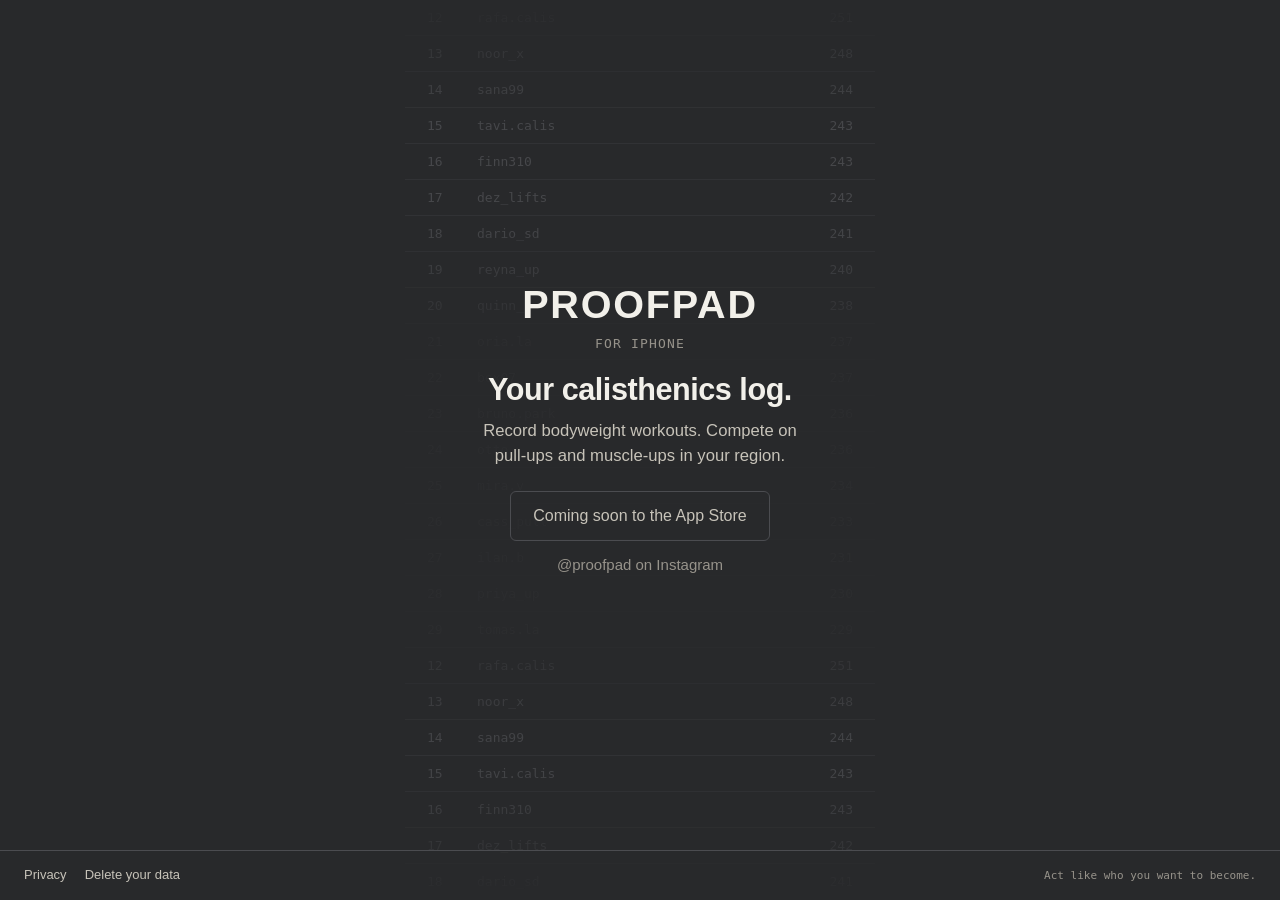
==== index.html @ cd72b881 "Landing page: one viewport, centered, the app's front door Direction A of three. The site now wears " ====
<!doctype html>
<html lang="en">
<head>
<meta charset="utf-8">
<meta name="viewport" content="width=device-width,initial-scale=1,viewport-fit=cover">
<meta name="color-scheme" content="dark">
<meta name="theme-color" content="#28292B">
<title>ProofPad — Your calisthenics log.</title>
<meta name="description" content="ProofPad is a calisthenics workout log for iPhone. Record bodyweight workouts. Compete on pull-ups and muscle-ups in your region.">
<meta property="og:title" content="ProofPad — Your calisthenics log.">
<meta property="og:description" content="Record bodyweight workouts. Compete on pull-ups and muscle-ups in your region. Coming soon to the App Store.">
<meta property="og:url" content="https://proofpad.co/">
<meta property="og:type" content="website">
<link rel="stylesheet" href="/style.css">
</head>
<body class="home">

<!-- The board the app's own sign-in gate drifts behind its copy. Staged rows,
     the same theater the gate uses — decoration, not data, and hidden from
     assistive tech for exactly that reason. -->
<div class="board" aria-hidden="true">
  <div class="drift">
    <div class="brow"><span>12</span><span>rafa.calis</span><span>251</span></div>
    <div class="brow"><span>13</span><span>noor_x</span><span>248</span></div>
    <div class="brow"><span>14</span><span>sana99</span><span>244</span></div>
    <div class="brow"><span>15</span><span>tavi.calis</span><span>243</span></div>
    <div class="brow"><span>16</span><span>finn310</span><span>243</span></div>
    <div class="brow"><span>17</span><span>dez_lifts</span><span>242</span></div>
    <div class="brow"><span>18</span><span>dario_sd</span><span>241</span></div>
    <div class="brow"><span>19</span><span>reyna_up</span><span>240</span></div>
    <div class="brow"><span>20</span><span>quinn_x</span><span>238</span></div>
    <div class="brow"><span>21</span><span>oria.la</span><span>237</span></div>
    <div class="brow"><span>22</span><span>bex07</span><span>237</span></div>
    <div class="brow"><span>23</span><span>bruno.park</span><span>236</span></div>
    <div class="brow"><span>24</span><span>otto</span><span>236</span></div>
    <div class="brow"><span>25</span><span>mira.v</span><span>234</span></div>
    <div class="brow"><span>26</span><span>cass_pull</span><span>233</span></div>
    <div class="brow"><span>27</span><span>ilan.b</span><span>231</span></div>
    <div class="brow"><span>28</span><span>priya_up</span><span>230</span></div>
    <div class="brow"><span>29</span><span>tomas.la</span><span>229</span></div>
    <div class="brow"><span>12</span><span>rafa.calis</span><span>251</span></div>
    <div class="brow"><span>13</span><span>noor_x</span><span>248</span></div>
    <div class="brow"><span>14</span><span>sana99</span><span>244</span></div>
    <div class="brow"><span>15</span><span>tavi.calis</span><span>243</span></div>
    <div class="brow"><span>16</span><span>finn310</span><span>243</span></div>
    <div class="brow"><span>17</span><span>dez_lifts</span><span>242</span></div>
    <div class="brow"><span>18</span><span>dario_sd</span><span>241</span></div>
    <div class="brow"><span>19</span><span>reyna_up</span><span>240</span></div>
    <div class="brow"><span>20</span><span>quinn_x</span><span>238</span></div>
    <div class="brow"><span>21</span><span>oria.la</span><span>237</span></div>
    <div class="brow"><span>22</span><span>bex07</span><span>237</span></div>
    <div class="brow"><span>23</span><span>bruno.park</span><span>236</span></div>
    <div class="brow"><span>24</span><span>otto</span><span>236</span></div>
    <div class="brow"><span>25</span><span>mira.v</span><span>234</span></div>
    <div class="brow"><span>26</span><span>cass_pull</span><span>233</span></div>
    <div class="brow"><span>27</span><span>ilan.b</span><span>231</span></div>
    <div class="brow"><span>28</span><span>priya_up</span><span>230</span></div>
    <div class="brow"><span>29</span><span>tomas.la</span><span>229</span></div>
  </div>
</div>

<main>
  <div class="stack">
    <p class="wordmark">PROOFPAD</p>
    <p class="ios">for iPhone</p>
  </div>
  <div class="stack">
    <h1 class="lede">Your calisthenics log.</h1>
    <p class="sub">Record bodyweight workouts. Compete on pull-ups and muscle-ups in your region.</p>
  </div>
  <div class="cta">
    <!-- The App Store badge drops in here on launch day: Apple's official
         white SVG, nothing else on the page moves. -->
    <p class="slot">Coming soon to the App Store</p>
    <a class="ig" href="https://www.instagram.com/proofpad/">@proofpad on Instagram</a>
  </div>
</main>

<footer>
  <a href="/privacy">Privacy</a>
  <a href="/privacy#delete">Delete your data</a>
  <span class="motto">Act like who you want to become.</span>
</footer>

</body>
</html>
---- style.css ----
/* ProofPad — the site wears the app's tokens (docs/proofpad-style.md).
   Two page shapes share this file:
     .home     the landing page — ONE fixed viewport, centered, never scrolls
     (default) the document pages (/privacy) — long, and they MUST scroll
   Never move the .home rules onto bare `body`, or the privacy policy loses
   everything below the fold. */
:root{--steel:#28292B;--plate:#333437;--knurl:#3F4043;--seam:#4B4C50;--chalk:#F2F0EA;--ash:#C7C3B9;--smoke:#97938B;--birch:#C89B6A;
--sans:-apple-system,BlinkMacSystemFont,"SF Pro Text","Segoe UI",Roboto,"Helvetica Neue",Helvetica,Arial,sans-serif;
--mono:ui-monospace,"SF Mono",SFMono-Regular,Menlo,Consolas,monospace}
*{box-sizing:border-box;margin:0;padding:0}
html{background:var(--steel);color:var(--chalk);font:17px/1.5 var(--sans);-webkit-font-smoothing:antialiased}
body{min-height:100vh;display:flex;flex-direction:column;background:var(--steel)}

/* ── document pages (/privacy) ─────────────────────────────────────── */
main{width:100%;max-width:640px;margin:0 auto;padding:72px 24px 48px;flex:1}
.wordmark{font-size:44px;font-weight:600;letter-spacing:.02em;line-height:1;color:var(--chalk);text-decoration:none;display:inline-block}
.lede{font-size:28px;font-weight:600;line-height:1.2;margin-top:40px}
.sub{color:var(--ash);margin-top:14px;font-size:17px}
.quiet{color:var(--smoke);margin-top:28px;font-size:15px}
h1{font-size:28px;font-weight:600;line-height:1.2;margin-top:40px}
h2{font-size:22px;font-weight:600;margin-top:36px;padding-top:20px;border-top:1px solid var(--seam)}
p,li{color:var(--ash);margin-top:12px}
ul{padding-left:22px}
strong{color:var(--chalk);font-weight:600}
a{color:var(--chalk)}
.mono{font-family:var(--mono);font-size:13px;color:var(--ash)}
footer{width:100%;max-width:640px;margin:0 auto;padding:24px;border-top:1px solid var(--seam);display:flex;gap:20px;flex-wrap:wrap;align-items:baseline}
footer a{color:var(--ash);text-decoration:none;font-size:15px}
footer a:hover{color:var(--chalk)}
footer .motto{color:var(--smoke);font-size:13px;margin-left:auto}
.actions{margin-top:36px;display:flex;gap:12px;flex-wrap:wrap}
.btn{display:inline-block;padding:0 22px;height:52px;line-height:52px;border-radius:6px;background:var(--chalk);color:var(--steel);font-weight:500;text-decoration:none}
.btn.secondary{background:transparent;color:var(--chalk);border:1px solid var(--seam)}
a:focus-visible,button:focus-visible{outline:2px solid var(--chalk);outline-offset:3px;border-radius:4px}

/* ── the landing page ──────────────────────────────────────────────── */
/* svh, not vh: vh resolves against the toolbar-RETRACTED viewport, so on a
   phone the page loads taller than the screen and clips. svh is the smallest
   (toolbar-showing) viewport, which is the only one that can be guaranteed. */
body.home{height:100vh;height:100svh;overflow:hidden}

/* Every size below is a clamp so the column compresses on a short screen
   instead of overflowing. Nothing here has a fixed aspect ratio, which is
   what makes "never scrolls" structural rather than tuned. */
body.home main{
  flex:1;min-height:0;max-width:none;padding:clamp(14px,3svh,28px) 24px;
  display:flex;flex-direction:column;align-items:center;justify-content:center;
  text-align:center;gap:clamp(14px,2.4svh,26px);position:relative;z-index:1;
}
body.home .stack{display:flex;flex-direction:column;align-items:center;gap:clamp(8px,1.4svh,14px)}
body.home .wordmark{font-size:clamp(26px,4.4svh,40px);letter-spacing:.045em}
body.home .lede{font-size:clamp(21px,3.4svh,31px);font-weight:600;letter-spacing:-.015em;line-height:1.14;margin:0;text-wrap:balance}
body.home .sub{font-size:clamp(14px,1.85svh,17px);color:var(--ash);line-height:1.5;margin:0;max-width:34ch}
body.home .ios{font:clamp(11px,1.5svh,13px)/1 var(--mono);letter-spacing:.09em;text-transform:uppercase;color:var(--smoke);margin:0}
body.home .cta{display:flex;flex-direction:column;align-items:center;gap:clamp(9px,1.5svh,14px)}
/* The CTA slot. Apple's official white App Store badge replaces this line on
   launch day and nothing else moves. Birch never appears on the site: the
   badge is Apple's artwork, so the page's one action wears Apple's color. */
body.home .slot{
  border:1px solid var(--seam);border-radius:6px;color:var(--ash);margin:0;
  padding:0 22px;height:clamp(42px,5.6svh,50px);display:flex;align-items:center;
  font-size:clamp(14px,1.8svh,16px);
}
body.home .ig{color:var(--smoke);text-decoration:none;font-size:clamp(13px,1.7svh,15px)}
body.home .ig:hover{color:var(--ash)}
/* Mobile Safari's toolbar floats over the small viewport, so svh alone does
   not keep the footer clear of it — and Privacy / Delete your data are
   load-bearing (Meta requires both reachable). The extra bottom padding buys
   that clearance; the centered column has height to spare, so it costs
   nothing. env() adds the home-indicator inset on top where there is one. */
body.home footer{
  flex:none;max-width:none;border-top:1px solid var(--seam);
  /* min() so the clearance yields on a very short viewport — the page must
     fit before it is comfortable. 46px on a phone, ~22px at 320px tall. */
  padding:14px 24px calc(min(46px,7svh) + env(safe-area-inset-bottom));
  justify-content:center;gap:18px;
}
body.home footer a{font-size:13px}
body.home footer .motto{font-size:11px;font-family:var(--mono);margin-left:0}
@media(min-width:700px){
  /* A pointer device has no floating toolbar to clear. */
  body.home footer{padding-bottom:calc(16px + env(safe-area-inset-bottom))}
  body.home footer{justify-content:flex-start}
  body.home footer .motto{margin-left:auto}
}

/* The board behind the words — the app's own sign-in gate, on the web.
   A ghost, not a table: it fades out through the middle so the copy sits on
   quiet ground, and it is aria-hidden because it is decoration. */
.board{
  position:fixed;inset:0;z-index:0;overflow:hidden;display:flex;justify-content:center;
  /* Quiet band spans the whole copy block, not just its middle, so the
     wordmark and the lede sit on ground as calm as the CTA does. */
  --fade:linear-gradient(180deg,transparent 0%,#000 14%,#000 24%,
    rgba(0,0,0,.12) 38%,rgba(0,0,0,.12) 70%,#000 84%,transparent 100%);
  -webkit-mask-image:var(--fade);mask-image:var(--fade);
}
.drift{display:flex;flex-direction:column;width:min(100%,470px);animation:drift 44s linear infinite}
/* The list is doubled in the markup, so -50% lands exactly on a seam. */
@keyframes drift{from{transform:translateY(0)}to{transform:translateY(-50%)}}
.brow{
  display:grid;grid-template-columns:38px 1fr 56px;gap:12px;padding:11px 22px;
  font:13px/1 var(--mono);color:rgba(75,76,80,.85);
  border-bottom:1px solid rgba(75,76,80,.28);
}
.brow span:last-child{text-align:right}
@media(prefers-reduced-motion:reduce){.drift{animation:none}}
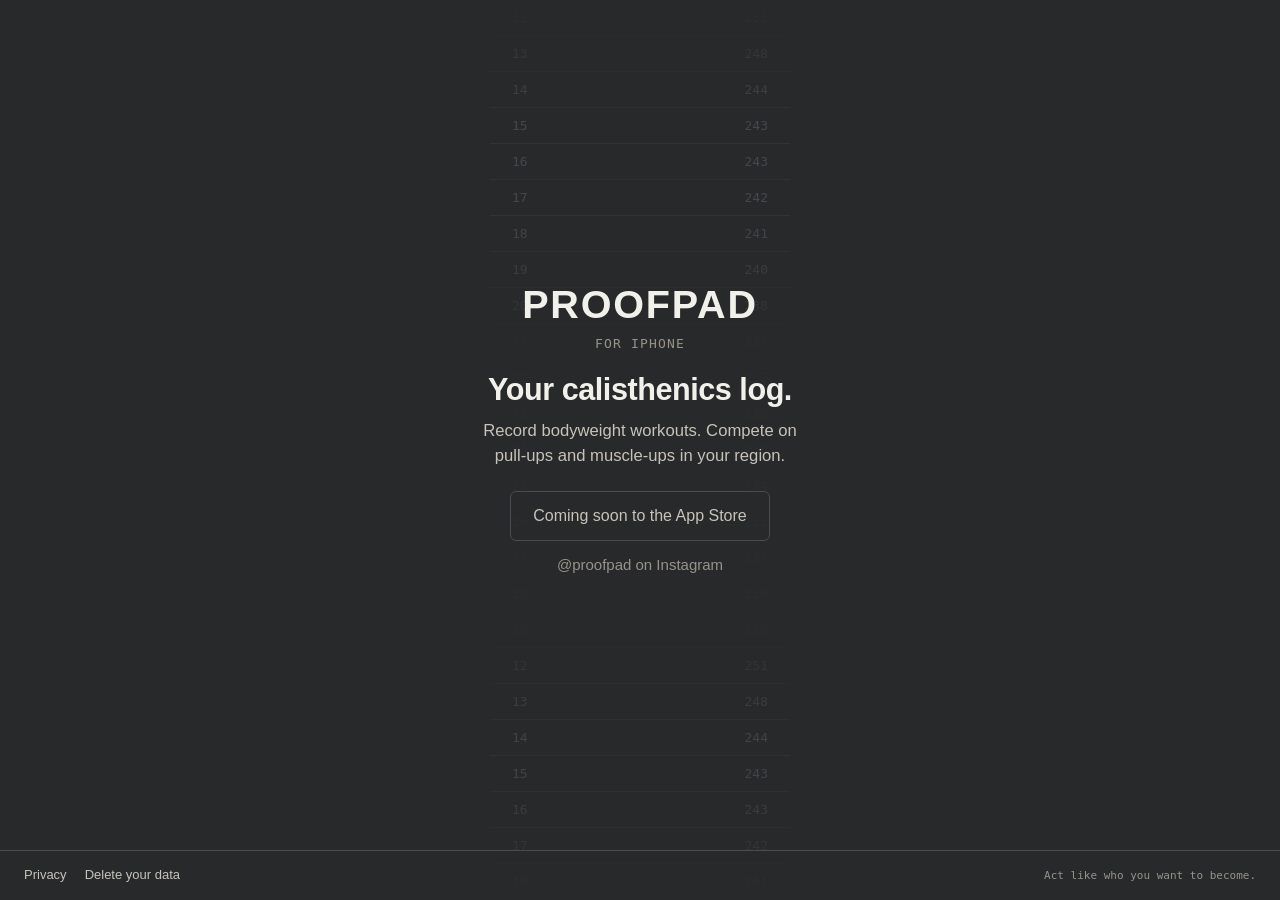
==== commit ea39fdfd: "Landing page: relative stylesheet, and a board without names Two fixes to the page shipped in cd72b8" ====
--- a/index.html
+++ b/index.html
@@ -11,51 +11,51 @@
 <meta property="og:description" content="Record bodyweight workouts. Compete on pull-ups and muscle-ups in your region. Coming soon to the App Store.">
 <meta property="og:url" content="https://proofpad.co/">
 <meta property="og:type" content="website">
-<link rel="stylesheet" href="/style.css">
+<link rel="stylesheet" href="style.css?v=2">
 </head>
 <body class="home">
 
-<!-- The board the app's own sign-in gate drifts behind its copy. Staged rows,
-     the same theater the gate uses — decoration, not data, and hidden from
-     assistive tech for exactly that reason. -->
+<!-- The board the app's own sign-in gate drifts behind its copy.
+     Ranks and rep counts only: no invented athletes on a public page,
+     and almost no text for a crawler to mistake for content. -->
 <div class="board" aria-hidden="true">
   <div class="drift">
-    <div class="brow"><span>12</span><span>rafa.calis</span><span>251</span></div>
-    <div class="brow"><span>13</span><span>noor_x</span><span>248</span></div>
-    <div class="brow"><span>14</span><span>sana99</span><span>244</span></div>
-    <div class="brow"><span>15</span><span>tavi.calis</span><span>243</span></div>
-    <div class="brow"><span>16</span><span>finn310</span><span>243</span></div>
-    <div class="brow"><span>17</span><span>dez_lifts</span><span>242</span></div>
-    <div class="brow"><span>18</span><span>dario_sd</span><span>241</span></div>
-    <div class="brow"><span>19</span><span>reyna_up</span><span>240</span></div>
-    <div class="brow"><span>20</span><span>quinn_x</span><span>238</span></div>
-    <div class="brow"><span>21</span><span>oria.la</span><span>237</span></div>
-    <div class="brow"><span>22</span><span>bex07</span><span>237</span></div>
-    <div class="brow"><span>23</span><span>bruno.park</span><span>236</span></div>
-    <div class="brow"><span>24</span><span>otto</span><span>236</span></div>
-    <div class="brow"><span>25</span><span>mira.v</span><span>234</span></div>
-    <div class="brow"><span>26</span><span>cass_pull</span><span>233</span></div>
-    <div class="brow"><span>27</span><span>ilan.b</span><span>231</span></div>
-    <div class="brow"><span>28</span><span>priya_up</span><span>230</span></div>
-    <div class="brow"><span>29</span><span>tomas.la</span><span>229</span></div>
-    <div class="brow"><span>12</span><span>rafa.calis</span><span>251</span></div>
-    <div class="brow"><span>13</span><span>noor_x</span><span>248</span></div>
-    <div class="brow"><span>14</span><span>sana99</span><span>244</span></div>
-    <div class="brow"><span>15</span><span>tavi.calis</span><span>243</span></div>
-    <div class="brow"><span>16</span><span>finn310</span><span>243</span></div>
-    <div class="brow"><span>17</span><span>dez_lifts</span><span>242</span></div>
-    <div class="brow"><span>18</span><span>dario_sd</span><span>241</span></div>
-    <div class="brow"><span>19</span><span>reyna_up</span><span>240</span></div>
-    <div class="brow"><span>20</span><span>quinn_x</span><span>238</span></div>
-    <div class="brow"><span>21</span><span>oria.la</span><span>237</span></div>
-    <div class="brow"><span>22</span><span>bex07</span><span>237</span></div>
-    <div class="brow"><span>23</span><span>bruno.park</span><span>236</span></div>
-    <div class="brow"><span>24</span><span>otto</span><span>236</span></div>
-    <div class="brow"><span>25</span><span>mira.v</span><span>234</span></div>
-    <div class="brow"><span>26</span><span>cass_pull</span><span>233</span></div>
-    <div class="brow"><span>27</span><span>ilan.b</span><span>231</span></div>
-    <div class="brow"><span>28</span><span>priya_up</span><span>230</span></div>
-    <div class="brow"><span>29</span><span>tomas.la</span><span>229</span></div>
+    <div class="brow"><span>12</span><span>251</span></div>
+    <div class="brow"><span>13</span><span>248</span></div>
+    <div class="brow"><span>14</span><span>244</span></div>
+    <div class="brow"><span>15</span><span>243</span></div>
+    <div class="brow"><span>16</span><span>243</span></div>
+    <div class="brow"><span>17</span><span>242</span></div>
+    <div class="brow"><span>18</span><span>241</span></div>
+    <div class="brow"><span>19</span><span>240</span></div>
+    <div class="brow"><span>20</span><span>238</span></div>
+    <div class="brow"><span>21</span><span>237</span></div>
+    <div class="brow"><span>22</span><span>237</span></div>
+    <div class="brow"><span>23</span><span>236</span></div>
+    <div class="brow"><span>24</span><span>236</span></div>
+    <div class="brow"><span>25</span><span>234</span></div>
+    <div class="brow"><span>26</span><span>233</span></div>
+    <div class="brow"><span>27</span><span>231</span></div>
+    <div class="brow"><span>28</span><span>230</span></div>
+    <div class="brow"><span>29</span><span>229</span></div>
+    <div class="brow"><span>12</span><span>251</span></div>
+    <div class="brow"><span>13</span><span>248</span></div>
+    <div class="brow"><span>14</span><span>244</span></div>
+    <div class="brow"><span>15</span><span>243</span></div>
+    <div class="brow"><span>16</span><span>243</span></div>
+    <div class="brow"><span>17</span><span>242</span></div>
+    <div class="brow"><span>18</span><span>241</span></div>
+    <div class="brow"><span>19</span><span>240</span></div>
+    <div class="brow"><span>20</span><span>238</span></div>
+    <div class="brow"><span>21</span><span>237</span></div>
+    <div class="brow"><span>22</span><span>237</span></div>
+    <div class="brow"><span>23</span><span>236</span></div>
+    <div class="brow"><span>24</span><span>236</span></div>
+    <div class="brow"><span>25</span><span>234</span></div>
+    <div class="brow"><span>26</span><span>233</span></div>
+    <div class="brow"><span>27</span><span>231</span></div>
+    <div class="brow"><span>28</span><span>230</span></div>
+    <div class="brow"><span>29</span><span>229</span></div>
   </div>
 </div>
 
--- a/style.css
+++ b/style.css
@@ -89,17 +89,20 @@
    quiet ground, and it is aria-hidden because it is decoration. */
 .board{
   position:fixed;inset:0;z-index:0;overflow:hidden;display:flex;justify-content:center;
+  /* Decoration, not content: aria-hidden keeps it from screen readers,
+     user-select keeps it out of a copy of the page. */
+  -webkit-user-select:none;user-select:none;
   /* Quiet band spans the whole copy block, not just its middle, so the
      wordmark and the lede sit on ground as calm as the CTA does. */
   --fade:linear-gradient(180deg,transparent 0%,#000 14%,#000 24%,
     rgba(0,0,0,.12) 38%,rgba(0,0,0,.12) 70%,#000 84%,transparent 100%);
   -webkit-mask-image:var(--fade);mask-image:var(--fade);
 }
-.drift{display:flex;flex-direction:column;width:min(100%,470px);animation:drift 44s linear infinite}
+.drift{display:flex;flex-direction:column;width:min(100%,300px);animation:drift 44s linear infinite}
 /* The list is doubled in the markup, so -50% lands exactly on a seam. */
 @keyframes drift{from{transform:translateY(0)}to{transform:translateY(-50%)}}
 .brow{
-  display:grid;grid-template-columns:38px 1fr 56px;gap:12px;padding:11px 22px;
+  display:grid;grid-template-columns:auto 1fr;gap:12px;padding:11px 22px;
   font:13px/1 var(--mono);color:rgba(75,76,80,.85);
   border-bottom:1px solid rgba(75,76,80,.28);
 }
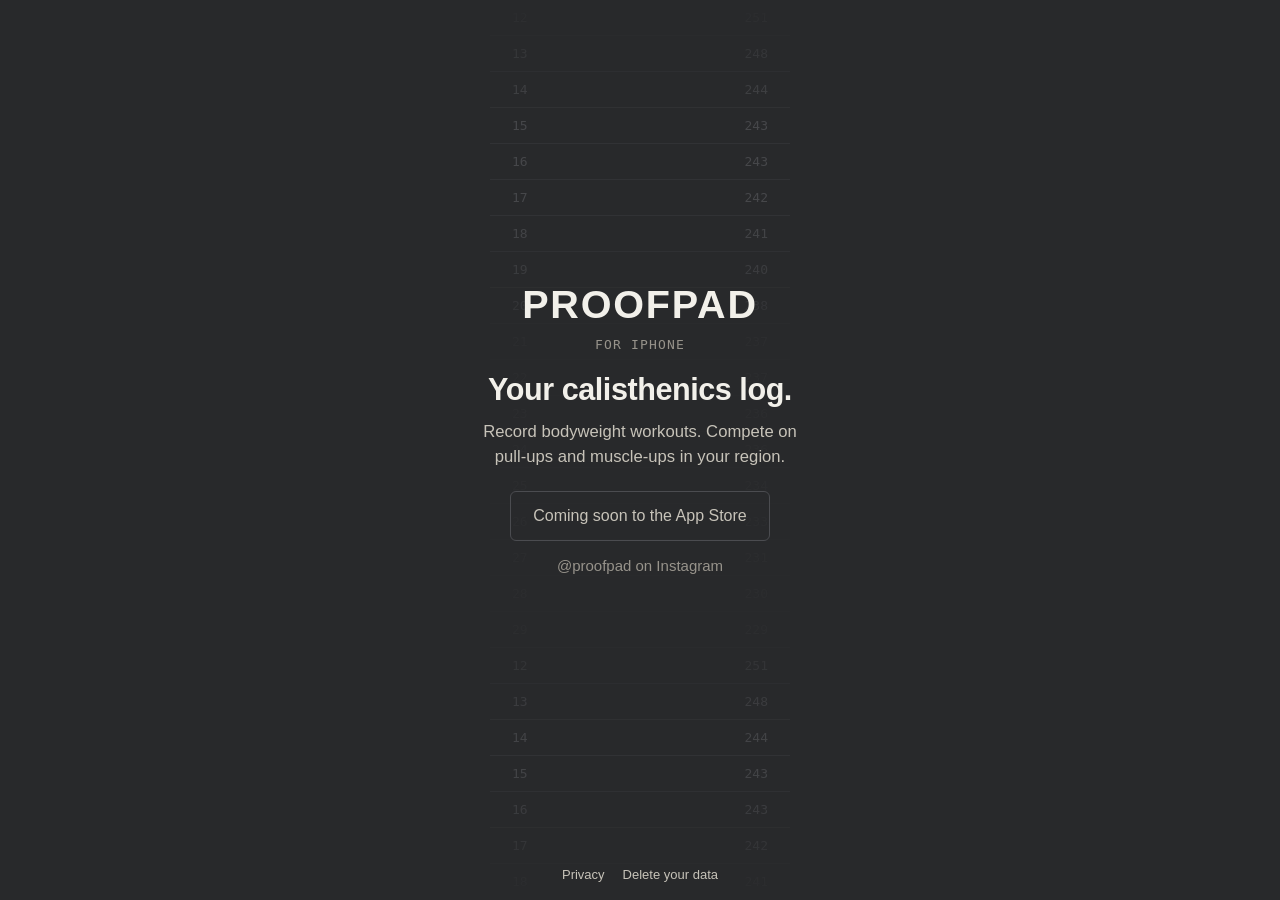
==== commit c865f47a: "Landing page: quieter footer, static board on desktop Jake's notes on the live page.  - The board no" ====
--- a/index.html
+++ b/index.html
@@ -79,7 +79,6 @@
 <footer>
   <a href="/privacy">Privacy</a>
   <a href="/privacy#delete">Delete your data</a>
-  <span class="motto">Act like who you want to become.</span>
 </footer>
 
 </body>
--- a/style.css
+++ b/style.css
@@ -69,19 +69,16 @@
    that clearance; the centered column has height to spare, so it costs
    nothing. env() adds the home-indicator inset on top where there is one. */
 body.home footer{
-  flex:none;max-width:none;border-top:1px solid var(--seam);
+  flex:none;max-width:none;border-top:0;
   /* min() so the clearance yields on a very short viewport — the page must
      fit before it is comfortable. 46px on a phone, ~22px at 320px tall. */
   padding:14px 24px calc(min(46px,7svh) + env(safe-area-inset-bottom));
   justify-content:center;gap:18px;
 }
 body.home footer a{font-size:13px}
-body.home footer .motto{font-size:11px;font-family:var(--mono);margin-left:0}
 @media(min-width:700px){
   /* A pointer device has no floating toolbar to clear. */
   body.home footer{padding-bottom:calc(16px + env(safe-area-inset-bottom))}
-  body.home footer{justify-content:flex-start}
-  body.home footer .motto{margin-left:auto}
 }
 
 /* The board behind the words — the app's own sign-in gate, on the web.
@@ -107,4 +104,9 @@
   border-bottom:1px solid rgba(75,76,80,.28);
 }
 .brow span:last-child{text-align:right}
+/* Both rules below stop the drift, and both must sit AFTER the .drift
+   declaration above: same specificity, so source order decides. */
+/* The drift is a phone effect. On a wide screen it reads as motion for its
+   own sake, so the board is simply a static background there. */
+@media(min-width:700px){.drift{animation:none}}
 @media(prefers-reduced-motion:reduce){.drift{animation:none}}
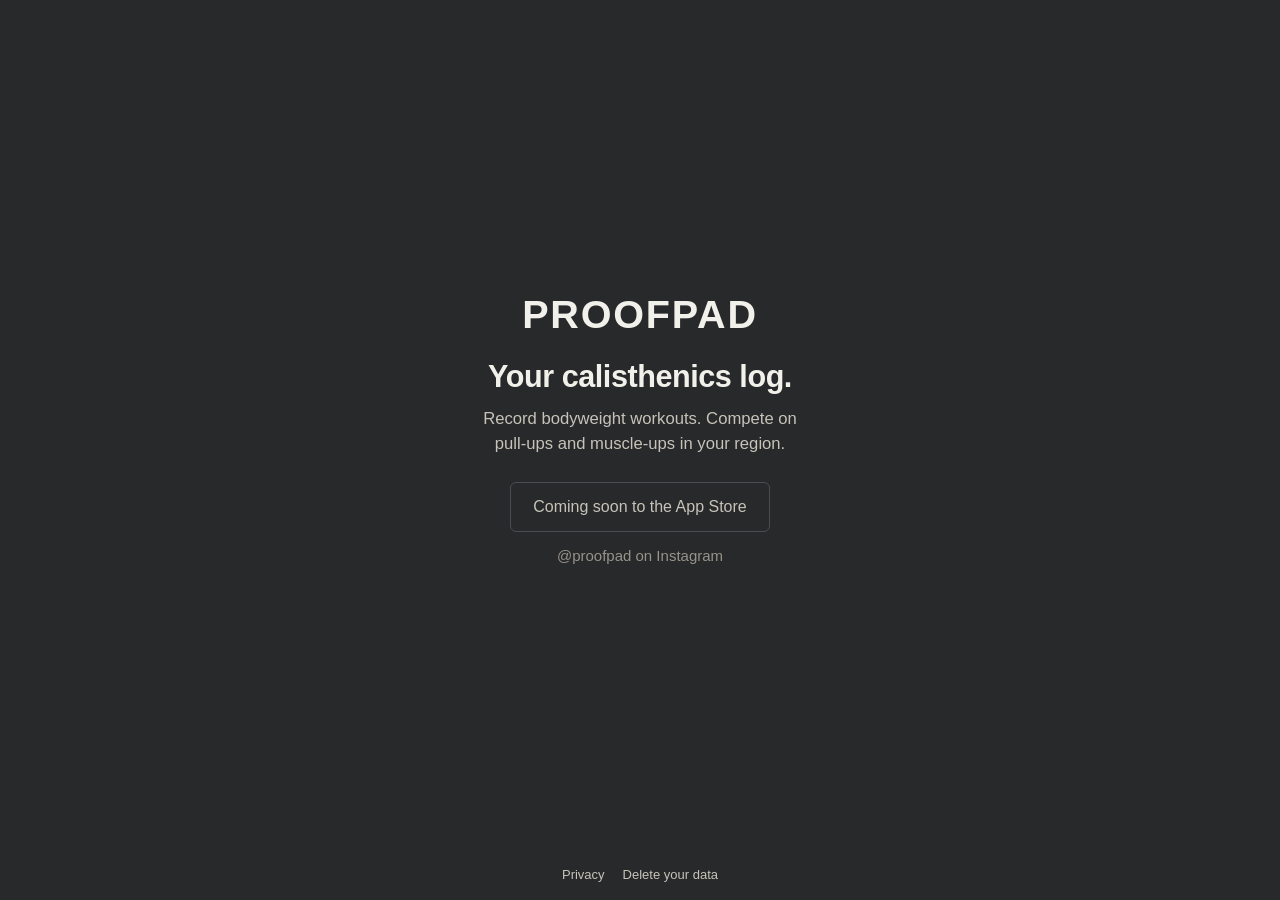
==== commit 776152fa: "Landing page: drop the board and the "for iPhone" line The board is gone rather than stilled — marku" ====
--- a/index.html
+++ b/index.html
@@ -11,59 +11,12 @@
 <meta property="og:description" content="Record bodyweight workouts. Compete on pull-ups and muscle-ups in your region. Coming soon to the App Store.">
 <meta property="og:url" content="https://proofpad.co/">
 <meta property="og:type" content="website">
-<link rel="stylesheet" href="style.css?v=2">
+<link rel="stylesheet" href="style.css?v=3">
 </head>
 <body class="home">
 
-<!-- The board the app's own sign-in gate drifts behind its copy.
-     Ranks and rep counts only: no invented athletes on a public page,
-     and almost no text for a crawler to mistake for content. -->
-<div class="board" aria-hidden="true">
-  <div class="drift">
-    <div class="brow"><span>12</span><span>251</span></div>
-    <div class="brow"><span>13</span><span>248</span></div>
-    <div class="brow"><span>14</span><span>244</span></div>
-    <div class="brow"><span>15</span><span>243</span></div>
-    <div class="brow"><span>16</span><span>243</span></div>
-    <div class="brow"><span>17</span><span>242</span></div>
-    <div class="brow"><span>18</span><span>241</span></div>
-    <div class="brow"><span>19</span><span>240</span></div>
-    <div class="brow"><span>20</span><span>238</span></div>
-    <div class="brow"><span>21</span><span>237</span></div>
-    <div class="brow"><span>22</span><span>237</span></div>
-    <div class="brow"><span>23</span><span>236</span></div>
-    <div class="brow"><span>24</span><span>236</span></div>
-    <div class="brow"><span>25</span><span>234</span></div>
-    <div class="brow"><span>26</span><span>233</span></div>
-    <div class="brow"><span>27</span><span>231</span></div>
-    <div class="brow"><span>28</span><span>230</span></div>
-    <div class="brow"><span>29</span><span>229</span></div>
-    <div class="brow"><span>12</span><span>251</span></div>
-    <div class="brow"><span>13</span><span>248</span></div>
-    <div class="brow"><span>14</span><span>244</span></div>
-    <div class="brow"><span>15</span><span>243</span></div>
-    <div class="brow"><span>16</span><span>243</span></div>
-    <div class="brow"><span>17</span><span>242</span></div>
-    <div class="brow"><span>18</span><span>241</span></div>
-    <div class="brow"><span>19</span><span>240</span></div>
-    <div class="brow"><span>20</span><span>238</span></div>
-    <div class="brow"><span>21</span><span>237</span></div>
-    <div class="brow"><span>22</span><span>237</span></div>
-    <div class="brow"><span>23</span><span>236</span></div>
-    <div class="brow"><span>24</span><span>236</span></div>
-    <div class="brow"><span>25</span><span>234</span></div>
-    <div class="brow"><span>26</span><span>233</span></div>
-    <div class="brow"><span>27</span><span>231</span></div>
-    <div class="brow"><span>28</span><span>230</span></div>
-    <div class="brow"><span>29</span><span>229</span></div>
-  </div>
-</div>
-
 <main>
-  <div class="stack">
-    <p class="wordmark">PROOFPAD</p>
-    <p class="ios">for iPhone</p>
-  </div>
+  <p class="wordmark">PROOFPAD</p>
   <div class="stack">
     <h1 class="lede">Your calisthenics log.</h1>
     <p class="sub">Record bodyweight workouts. Compete on pull-ups and muscle-ups in your region.</p>
--- a/style.css
+++ b/style.css
@@ -45,13 +45,12 @@
 body.home main{
   flex:1;min-height:0;max-width:none;padding:clamp(14px,3svh,28px) 24px;
   display:flex;flex-direction:column;align-items:center;justify-content:center;
-  text-align:center;gap:clamp(14px,2.4svh,26px);position:relative;z-index:1;
+  text-align:center;gap:clamp(16px,2.8svh,30px);
 }
 body.home .stack{display:flex;flex-direction:column;align-items:center;gap:clamp(8px,1.4svh,14px)}
 body.home .wordmark{font-size:clamp(26px,4.4svh,40px);letter-spacing:.045em}
 body.home .lede{font-size:clamp(21px,3.4svh,31px);font-weight:600;letter-spacing:-.015em;line-height:1.14;margin:0;text-wrap:balance}
 body.home .sub{font-size:clamp(14px,1.85svh,17px);color:var(--ash);line-height:1.5;margin:0;max-width:34ch}
-body.home .ios{font:clamp(11px,1.5svh,13px)/1 var(--mono);letter-spacing:.09em;text-transform:uppercase;color:var(--smoke);margin:0}
 body.home .cta{display:flex;flex-direction:column;align-items:center;gap:clamp(9px,1.5svh,14px)}
 /* The CTA slot. Apple's official white App Store badge replaces this line on
    launch day and nothing else moves. Birch never appears on the site: the
@@ -80,33 +79,3 @@
   /* A pointer device has no floating toolbar to clear. */
   body.home footer{padding-bottom:calc(16px + env(safe-area-inset-bottom))}
 }
-
-/* The board behind the words — the app's own sign-in gate, on the web.
-   A ghost, not a table: it fades out through the middle so the copy sits on
-   quiet ground, and it is aria-hidden because it is decoration. */
-.board{
-  position:fixed;inset:0;z-index:0;overflow:hidden;display:flex;justify-content:center;
-  /* Decoration, not content: aria-hidden keeps it from screen readers,
-     user-select keeps it out of a copy of the page. */
-  -webkit-user-select:none;user-select:none;
-  /* Quiet band spans the whole copy block, not just its middle, so the
-     wordmark and the lede sit on ground as calm as the CTA does. */
-  --fade:linear-gradient(180deg,transparent 0%,#000 14%,#000 24%,
-    rgba(0,0,0,.12) 38%,rgba(0,0,0,.12) 70%,#000 84%,transparent 100%);
-  -webkit-mask-image:var(--fade);mask-image:var(--fade);
-}
-.drift{display:flex;flex-direction:column;width:min(100%,300px);animation:drift 44s linear infinite}
-/* The list is doubled in the markup, so -50% lands exactly on a seam. */
-@keyframes drift{from{transform:translateY(0)}to{transform:translateY(-50%)}}
-.brow{
-  display:grid;grid-template-columns:auto 1fr;gap:12px;padding:11px 22px;
-  font:13px/1 var(--mono);color:rgba(75,76,80,.85);
-  border-bottom:1px solid rgba(75,76,80,.28);
-}
-.brow span:last-child{text-align:right}
-/* Both rules below stop the drift, and both must sit AFTER the .drift
-   declaration above: same specificity, so source order decides. */
-/* The drift is a phone effect. On a wide screen it reads as motion for its
-   own sake, so the board is simply a static background there. */
-@media(min-width:700px){.drift{animation:none}}
-@media(prefers-reduced-motion:reduce){.drift{animation:none}}
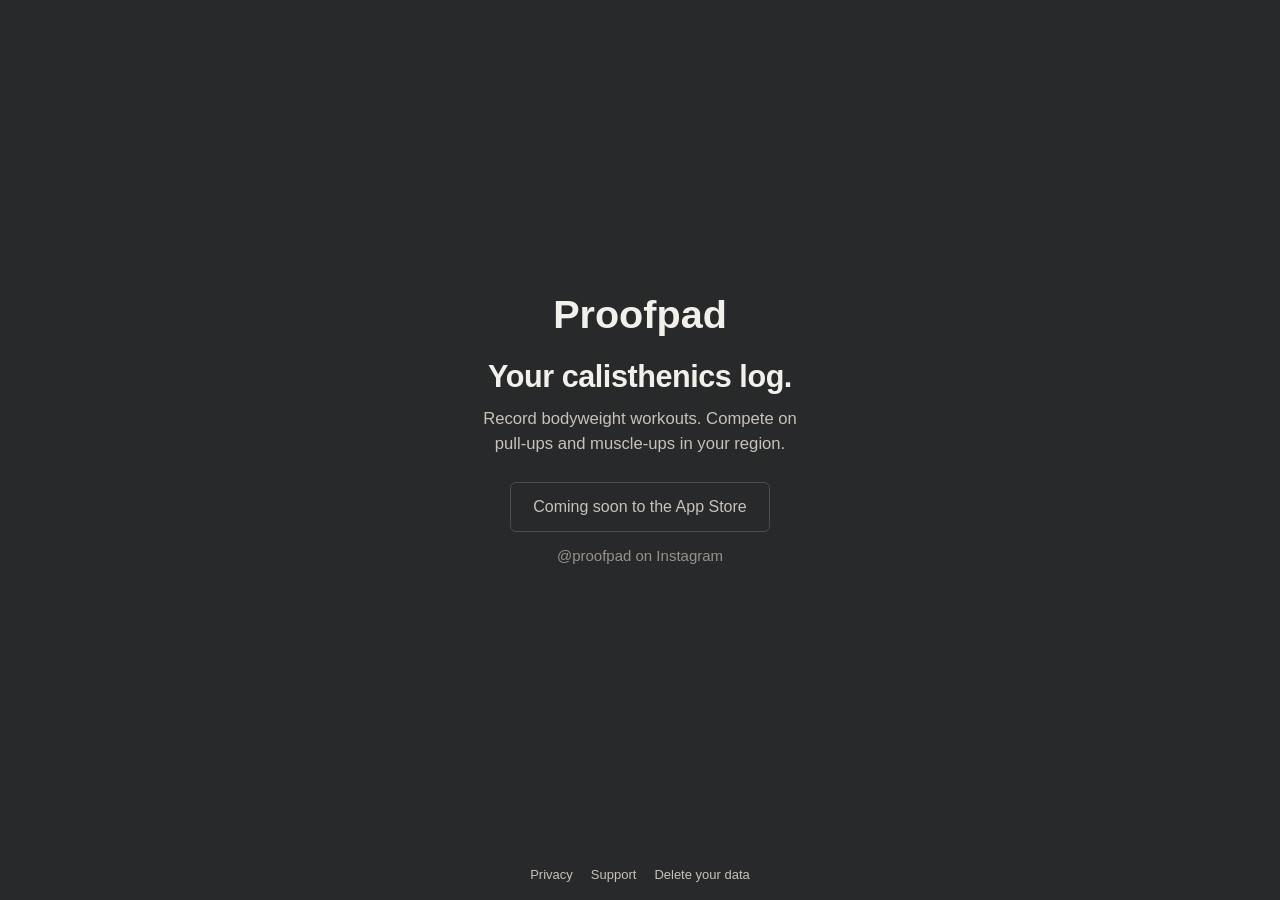
==== commit 7443a758: "backup: 2026-08-29 15:40 PDT" ====
--- a/index.html
+++ b/index.html
@@ -5,18 +5,22 @@
 <meta name="viewport" content="width=device-width,initial-scale=1,viewport-fit=cover">
 <meta name="color-scheme" content="dark">
 <meta name="theme-color" content="#28292B">
-<title>ProofPad — Your calisthenics log.</title>
-<meta name="description" content="ProofPad is a calisthenics workout log for iPhone. Record bodyweight workouts. Compete on pull-ups and muscle-ups in your region.">
-<meta property="og:title" content="ProofPad — Your calisthenics log.">
+<title>Proofpad — Your calisthenics log.</title>
+<meta name="description" content="Proofpad is a calisthenics workout log for iPhone. Record bodyweight workouts. Compete on pull-ups and muscle-ups in your region.">
+<meta property="og:title" content="Proofpad — Your calisthenics log.">
 <meta property="og:description" content="Record bodyweight workouts. Compete on pull-ups and muscle-ups in your region. Coming soon to the App Store.">
 <meta property="og:url" content="https://proofpad.co/">
 <meta property="og:type" content="website">
+<link rel="icon" href="/favicon.ico" sizes="32x32">
+<link rel="icon" type="image/png" href="/icon-192.png" sizes="192x192">
+<link rel="icon" type="image/png" href="/icon-512.png" sizes="512x512">
+<link rel="apple-touch-icon" href="/apple-touch-icon.png">
 <link rel="stylesheet" href="style.css?v=3">
 </head>
 <body class="home">
 
 <main>
-  <p class="wordmark">PROOFPAD</p>
+  <p class="wordmark">Proofpad</p>
   <div class="stack">
     <h1 class="lede">Your calisthenics log.</h1>
     <p class="sub">Record bodyweight workouts. Compete on pull-ups and muscle-ups in your region.</p>
@@ -31,6 +35,7 @@
 
 <footer>
   <a href="/privacy">Privacy</a>
+  <a href="/support">Support</a>
   <a href="/privacy#delete">Delete your data</a>
 </footer>
 
--- a/style.css
+++ b/style.css
@@ -1,4 +1,4 @@
-/* ProofPad — the site wears the app's tokens (docs/proofpad-style.md).
+/* Proofpad — the site wears the app's tokens (docs/proofpad-style.md).
    Two page shapes share this file:
      .home     the landing page — ONE fixed viewport, centered, never scrolls
      (default) the document pages (/privacy) — long, and they MUST scroll
@@ -13,7 +13,7 @@
 
 /* ── document pages (/privacy) ─────────────────────────────────────── */
 main{width:100%;max-width:640px;margin:0 auto;padding:72px 24px 48px;flex:1}
-.wordmark{font-size:44px;font-weight:600;letter-spacing:.02em;line-height:1;color:var(--chalk);text-decoration:none;display:inline-block}
+.wordmark{font-size:44px;font-weight:600;letter-spacing:0;line-height:1;color:var(--chalk);text-decoration:none;display:inline-block}
 .lede{font-size:28px;font-weight:600;line-height:1.2;margin-top:40px}
 .sub{color:var(--ash);margin-top:14px;font-size:17px}
 .quiet{color:var(--smoke);margin-top:28px;font-size:15px}
@@ -24,10 +24,23 @@
 strong{color:var(--chalk);font-weight:600}
 a{color:var(--chalk)}
 .mono{font-family:var(--mono);font-size:13px;color:var(--ash)}
-footer{width:100%;max-width:640px;margin:0 auto;padding:24px;border-top:1px solid var(--seam);display:flex;gap:20px;flex-wrap:wrap;align-items:baseline}
-footer a{color:var(--ash);text-decoration:none;font-size:15px}
+/* ONE footer for every page (Jake, 2026-08-23): no rule above it, links
+   centred, 13px. The landing page adds nothing to it but flex:none, which
+   its column layout needs; the look is identical on /privacy. */
+footer{
+  width:100%;max-width:none;margin:0 auto;border-top:0;
+  /* min() so the clearance yields on a very short viewport. Mobile Safari's
+     toolbar floats over the small viewport, and Privacy / Delete your data
+     are load-bearing — Meta requires both reachable. */
+  padding:14px 24px calc(min(46px,7svh) + env(safe-area-inset-bottom));
+  display:flex;gap:18px;flex-wrap:wrap;align-items:baseline;justify-content:center;
+}
+footer a{color:var(--ash);text-decoration:none;font-size:13px}
 footer a:hover{color:var(--chalk)}
-footer .motto{color:var(--smoke);font-size:13px;margin-left:auto}
+@media(min-width:700px){
+  /* A pointer device has no floating toolbar to clear. */
+  footer{padding-bottom:calc(16px + env(safe-area-inset-bottom))}
+}
 .actions{margin-top:36px;display:flex;gap:12px;flex-wrap:wrap}
 .btn{display:inline-block;padding:0 22px;height:52px;line-height:52px;border-radius:6px;background:var(--chalk);color:var(--steel);font-weight:500;text-decoration:none}
 .btn.secondary{background:transparent;color:var(--chalk);border:1px solid var(--seam)}
@@ -48,7 +61,7 @@
   text-align:center;gap:clamp(16px,2.8svh,30px);
 }
 body.home .stack{display:flex;flex-direction:column;align-items:center;gap:clamp(8px,1.4svh,14px)}
-body.home .wordmark{font-size:clamp(26px,4.4svh,40px);letter-spacing:.045em}
+body.home .wordmark{font-size:clamp(26px,4.4svh,40px);letter-spacing:0}
 body.home .lede{font-size:clamp(21px,3.4svh,31px);font-weight:600;letter-spacing:-.015em;line-height:1.14;margin:0;text-wrap:balance}
 body.home .sub{font-size:clamp(14px,1.85svh,17px);color:var(--ash);line-height:1.5;margin:0;max-width:34ch}
 body.home .cta{display:flex;flex-direction:column;align-items:center;gap:clamp(9px,1.5svh,14px)}
@@ -67,15 +80,25 @@
    load-bearing (Meta requires both reachable). The extra bottom padding buys
    that clearance; the centered column has height to spare, so it costs
    nothing. env() adds the home-indicator inset on top where there is one. */
-body.home footer{
-  flex:none;max-width:none;border-top:0;
-  /* min() so the clearance yields on a very short viewport — the page must
-     fit before it is comfortable. 46px on a phone, ~22px at 320px tall. */
-  padding:14px 24px calc(min(46px,7svh) + env(safe-area-inset-bottom));
-  justify-content:center;gap:18px;
-}
-body.home footer a{font-size:13px}
-@media(min-width:700px){
-  /* A pointer device has no floating toolbar to clear. */
-  body.home footer{padding-bottom:calc(16px + env(safe-area-inset-bottom))}
-}
+/* The column layout needs the footer not to grow; everything else about it
+   is the shared rule above. */
+body.home footer{flex:none}
+
+/* ── the invite page (/join?b=…) ──────────────────────────────────── */
+/* A Bout's terms as anyone with the link sees them (docs/bouts-spec.md
+   decision 8). The document-page shape; the card is a Plate surface with
+   micro labels, the app's own receipt grammar. No Birch, as everywhere on
+   the site. */
+.eyebrow{color:var(--smoke);font-size:13px;letter-spacing:.08em;text-transform:uppercase;margin-top:40px}
+.bout-name{margin-top:8px}
+.terms{color:var(--ash);margin-top:6px}
+.card{background:var(--plate);border-radius:8px;padding:16px;margin-top:20px}
+.card p{margin-top:0}
+.micro{color:var(--smoke);font-size:11px;letter-spacing:.08em;text-transform:uppercase;margin-top:12px}
+.micro:first-child{margin-top:0}
+.stakes,.members{color:var(--chalk);margin-top:4px}
+.members{color:var(--chalk)}
+.closes{margin-top:16px}
+#invite .actions{margin-top:20px}
+.btn.secondary:disabled{opacity:.5}
+#invite .quiet{margin-top:14px}
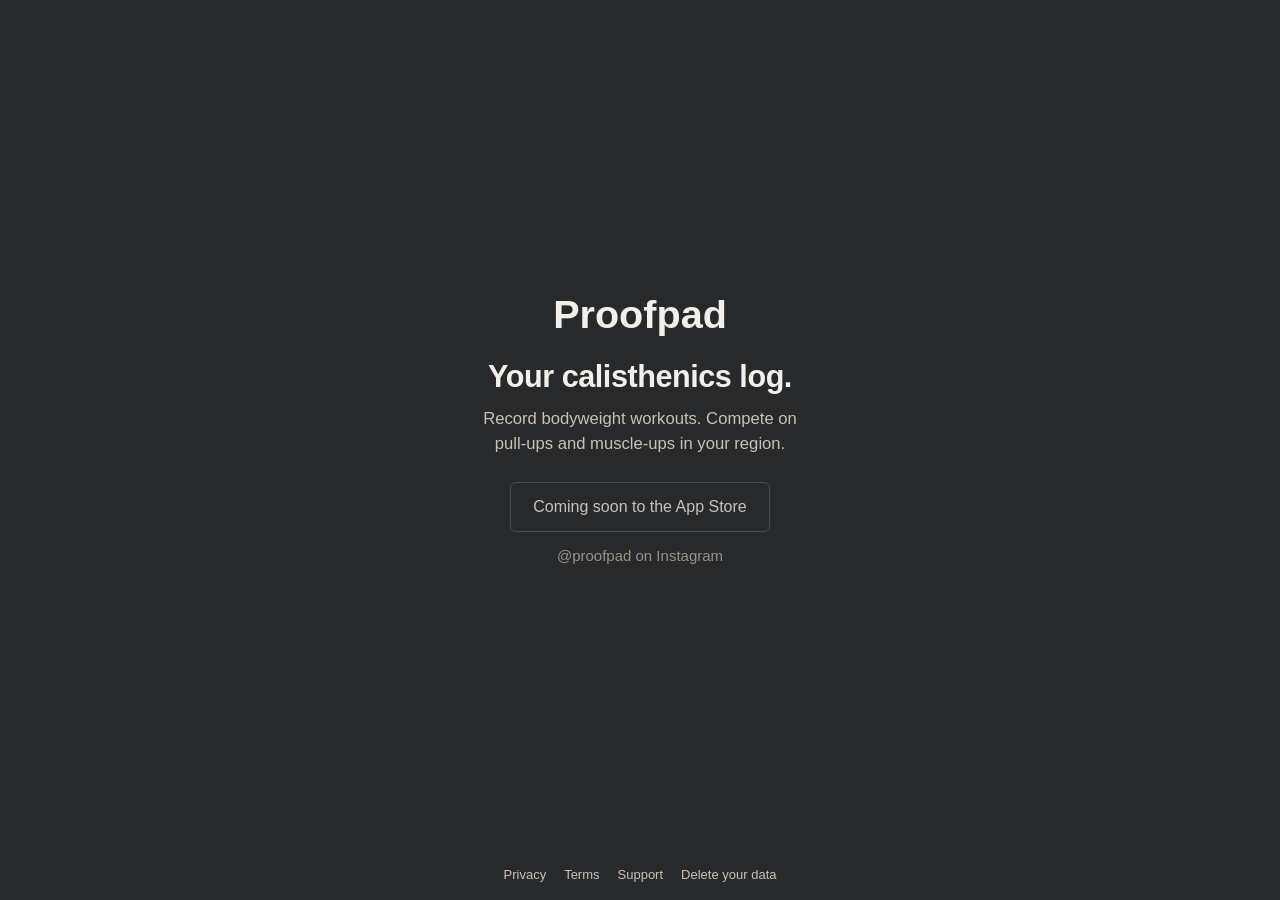
==== commit 2cc05b44: "Terms of service at /terms; Terms link in every footer The founder's text verbatim, effective Octobe" ====
--- a/index.html
+++ b/index.html
@@ -35,6 +35,7 @@
 
 <footer>
   <a href="/privacy">Privacy</a>
+  <a href="/terms">Terms</a>
   <a href="/support">Support</a>
   <a href="/privacy#delete">Delete your data</a>
 </footer>
--- a/style.css
+++ b/style.css
@@ -1,7 +1,7 @@
 /* Proofpad — the site wears the app's tokens (docs/proofpad-style.md).
    Two page shapes share this file:
      .home     the landing page — ONE fixed viewport, centered, never scrolls
-     (default) the document pages (/privacy) — long, and they MUST scroll
+     (default) the document pages (/privacy, /support) — long, and they MUST scroll
    Never move the .home rules onto bare `body`, or the privacy policy loses
    everything below the fold. */
 :root{--steel:#28292B;--plate:#333437;--knurl:#3F4043;--seam:#4B4C50;--chalk:#F2F0EA;--ash:#C7C3B9;--smoke:#97938B;--birch:#C89B6A;
@@ -11,7 +11,7 @@
 html{background:var(--steel);color:var(--chalk);font:17px/1.5 var(--sans);-webkit-font-smoothing:antialiased}
 body{min-height:100vh;display:flex;flex-direction:column;background:var(--steel)}
 
-/* ── document pages (/privacy) ─────────────────────────────────────── */
+/* ── document pages (/privacy, /support) ─────────────────────────────────────── */
 main{width:100%;max-width:640px;margin:0 auto;padding:72px 24px 48px;flex:1}
 .wordmark{font-size:44px;font-weight:600;letter-spacing:0;line-height:1;color:var(--chalk);text-decoration:none;display:inline-block}
 .lede{font-size:28px;font-weight:600;line-height:1.2;margin-top:40px}
@@ -26,7 +26,7 @@
 .mono{font-family:var(--mono);font-size:13px;color:var(--ash)}
 /* ONE footer for every page (Jake, 2026-08-23): no rule above it, links
    centred, 13px. The landing page adds nothing to it but flex:none, which
-   its column layout needs; the look is identical on /privacy. */
+   its column layout needs; the look is identical on /privacy and /support. */
 footer{
   width:100%;max-width:none;margin:0 auto;border-top:0;
   /* min() so the clearance yields on a very short viewport. Mobile Safari's
